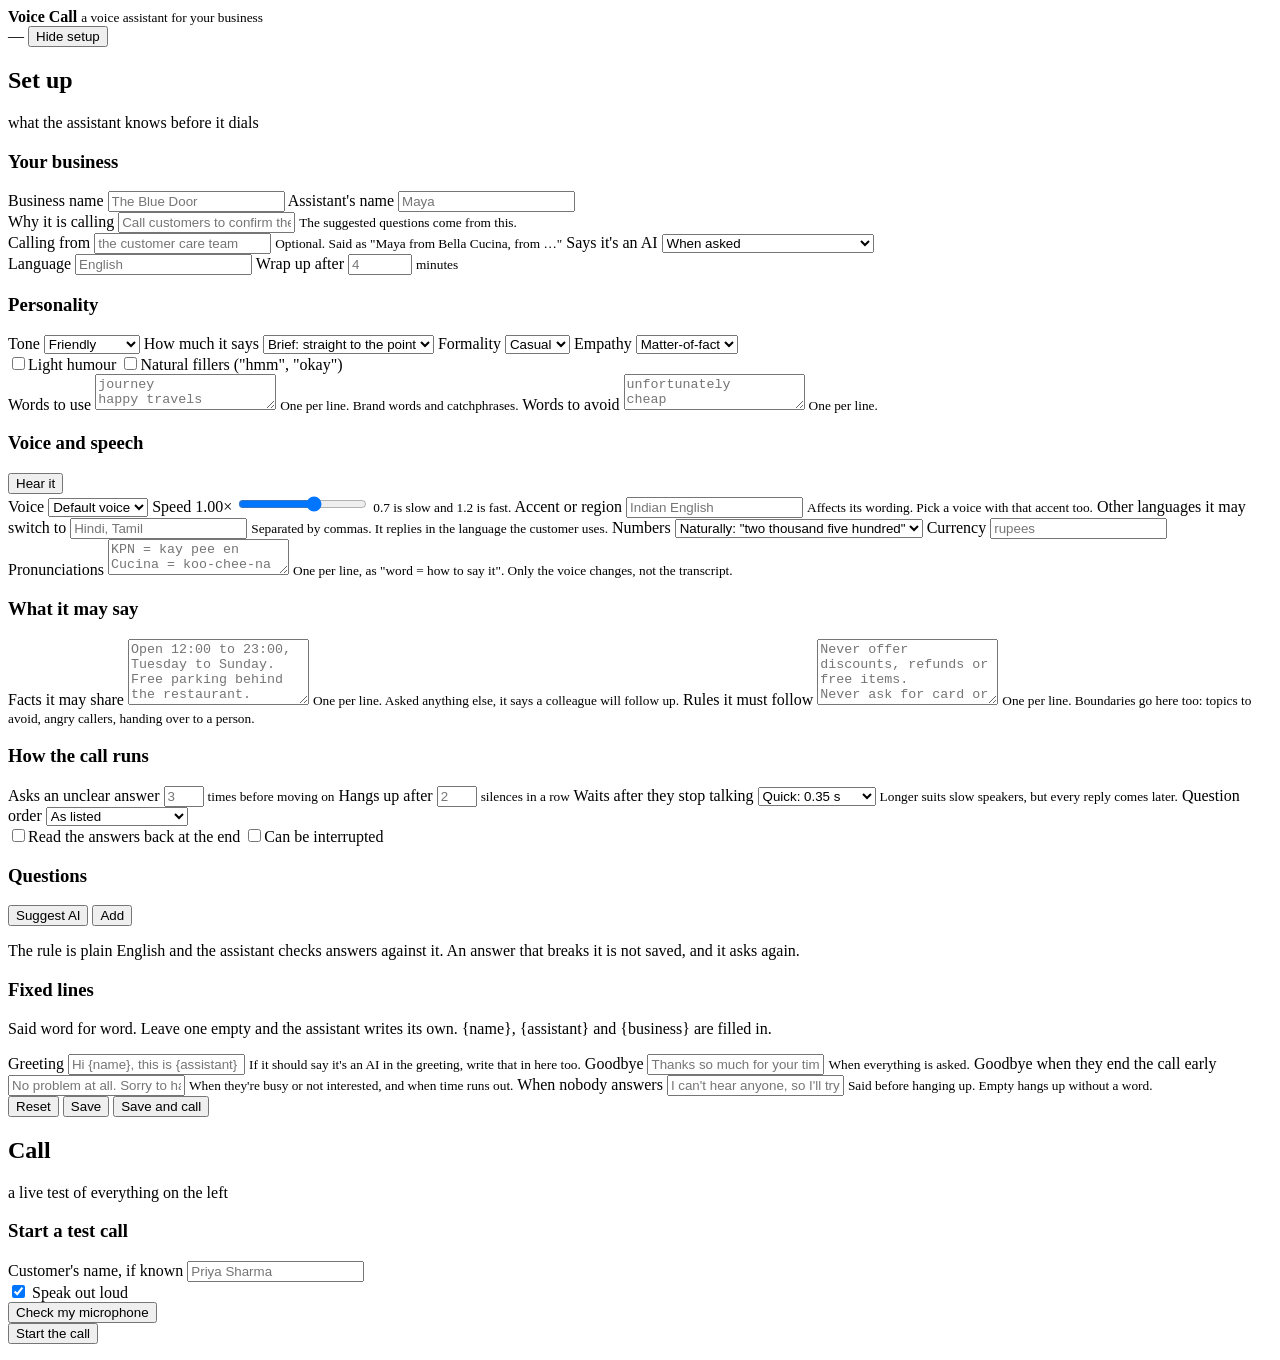
==== web/index.html @ 8ae5e62a "Voice Call: a configurable voice assistant for business calls A browser UI to set up an assistant an" ====
<!doctype html>
<html lang="en">
<head>
<meta charset="utf-8">
<meta name="viewport" content="width=device-width, initial-scale=1">
<title>Voice Call</title>
<link rel="preconnect" href="https://fonts.googleapis.com">
<link rel="preconnect" href="https://fonts.gstatic.com" crossorigin>
<link rel="stylesheet"
      href="https://fonts.googleapis.com/css2?family=Figtree:wght@400;500;600;700&family=IBM+Plex+Mono:wght@400;500&display=swap">
<link rel="stylesheet" href="/static/styles.css">
</head>
<body>

<header class="topbar">
  <div class="brand">
    <span class="mark" aria-hidden="true"></span>
    <span class="brand-text">
      <b id="business-name">Voice Call</b>
      <small id="business-purpose">a voice assistant for your business</small>
    </span>
  </div>

  <div class="topbar-end">
    <span class="pill mono" id="services">—</span>
    <span class="saved" id="saved-note"></span>
    <button class="ghost tiny" id="toggle-setup" title="Give the call the full width">Hide setup</button>
  </div>
</header>

<main class="split" id="split">

  <!-- ───────────────────────────── left: set up ───────────────────────────── -->
  <section class="pane" id="pane-setup" aria-label="Set up">
    <div class="pane-head">
      <h2>Set up</h2>
      <span class="pane-sub">what the assistant knows before it dials</span>
    </div>

    <div class="pane-body">
      <section class="card">
        <header class="card-head">
          <h3>Your business</h3>
        </header>
        <div class="fields two">
          <label>Business name
            <input type="text" id="business_name" placeholder="The Blue Door" autocomplete="off">
          </label>
          <label>Assistant's name
            <input type="text" id="assistant_name" placeholder="Maya" autocomplete="off">
          </label>
        </div>
        <label>Why it is calling
          <input type="text" id="purpose" placeholder="Call customers to confirm their table booking.">
          <small>The suggested questions come from this.</small>
        </label>
        <div class="fields two">
          <label>Calling from
            <input type="text" id="calling_from" placeholder="the customer care team" autocomplete="off">
            <small>Optional. Said as "Maya from Bella Cucina, from …"</small>
          </label>
          <label>Says it's an AI
            <select id="ai_disclosure">
              <option value="when_asked">When asked</option>
              <option value="at_start">In the greeting, and when asked</option>
            </select>
          </label>
        </div>
        <div class="fields two">
          <label>Language
            <input type="text" id="language" placeholder="English">
          </label>
          <label>Wrap up after
            <input type="number" id="max_minutes" min="1" max="30" step="0.5" placeholder="4">
            <small>minutes</small>
          </label>
        </div>
      </section>

      <section class="card">
        <header class="card-head">
          <h3>Personality</h3>
        </header>
        <div class="fields two">
          <label>Tone
            <select id="tone">
              <option value="friendly">Friendly</option>
              <option value="warm">Warm</option>
              <option value="professional">Professional</option>
              <option value="energetic">Energetic</option>
              <option value="calm">Calm</option>
            </select>
          </label>
          <label>How much it says
            <select id="reply_length">
              <option value="brief">Brief: straight to the point</option>
              <option value="balanced">Balanced</option>
              <option value="chatty">Chatty: some small talk</option>
            </select>
          </label>
          <label>Formality
            <select id="formality">
              <option value="casual">Casual</option>
              <option value="neutral">Neutral</option>
              <option value="formal">Formal</option>
            </select>
          </label>
          <label>Empathy
            <select id="empathy">
              <option value="low">Matter-of-fact</option>
              <option value="normal">Normal</option>
              <option value="high">Very caring</option>
            </select>
          </label>
        </div>
        <div class="switches">
          <label class="switch"><input type="checkbox" id="humour"><span>Light humour</span></label>
          <label class="switch"><input type="checkbox" id="fillers"><span>Natural fillers ("hmm", "okay")</span></label>
        </div>
        <div class="fields two">
          <label>Words to use
            <textarea id="words_to_use" rows="2" placeholder="journey&#10;happy travels"></textarea>
            <small>One per line. Brand words and catchphrases.</small>
          </label>
          <label>Words to avoid
            <textarea id="words_to_avoid" rows="2" placeholder="unfortunately&#10;cheap"></textarea>
            <small>One per line.</small>
          </label>
        </div>
      </section>

      <section class="card">
        <header class="card-head">
          <h3>Voice and speech</h3>
          <div class="card-actions">
            <button id="hear" class="ghost">Hear it</button>
          </div>
        </header>
        <div class="fields two">
          <label>Voice
            <select id="voice_id"><option value="">Default voice</option></select>
            <small id="voice-about"></small>
          </label>
          <label>Speed <span class="mono tiny" id="speed-shown">1.00×</span>
            <input type="range" id="speaking_speed" min="0.7" max="1.2" step="0.05" value="1">
            <small>0.7 is slow and 1.2 is fast.</small>
          </label>
          <label>Accent or region
            <input type="text" id="accent" placeholder="Indian English" autocomplete="off">
            <small>Affects its wording. Pick a voice with that accent too.</small>
          </label>
          <label>Other languages it may switch to
            <input type="text" id="other_languages" placeholder="Hindi, Tamil" autocomplete="off">
            <small>Separated by commas. It replies in the language the customer uses.</small>
          </label>
          <label>Numbers
            <select id="number_style">
              <option value="natural">Naturally: "two thousand five hundred"</option>
              <option value="digits">Digit by digit: "two five zero zero"</option>
            </select>
          </label>
          <label>Currency
            <input type="text" id="currency" placeholder="rupees" autocomplete="off">
          </label>
        </div>
        <label>Pronunciations
          <textarea id="pronunciations" rows="2" placeholder="KPN = kay pee en&#10;Cucina = koo-chee-na"></textarea>
          <small>One per line, as "word = how to say it". Only the voice changes, not the transcript.</small>
        </label>
      </section>

      <section class="card">
        <header class="card-head">
          <h3>What it may say</h3>
        </header>
        <label>Facts it may share
          <textarea id="business_info" rows="4"
            placeholder="Open 12:00 to 23:00, Tuesday to Sunday.&#10;Free parking behind the restaurant."></textarea>
          <small>One per line. Asked anything else, it says a colleague will follow up.</small>
        </label>
        <label>Rules it must follow
          <textarea id="rules" rows="4"
            placeholder="Never offer discounts, refunds or free items.&#10;Never ask for card or payment details."></textarea>
          <small>One per line. Boundaries go here too: topics to avoid, angry callers, handing over to a person.</small>
        </label>
        <div class="chips" id="rule-examples" aria-label="Add a common rule"></div>
      </section>

      <section class="card">
        <header class="card-head">
          <h3>How the call runs</h3>
        </header>
        <div class="fields two">
          <label>Asks an unclear answer
            <input type="number" id="tries_per_question" min="1" max="5" step="1" placeholder="3">
            <small>times before moving on</small>
          </label>
          <label>Hangs up after
            <input type="number" id="silences_before_ending" min="1" max="5" step="1" placeholder="2">
            <small>silences in a row</small>
          </label>
          <label>Waits after they stop talking
            <select id="wait_after_speech_ms">
              <option value="350">Quick: 0.35 s</option>
              <option value="450">Normal: 0.45 s</option>
              <option value="700">Patient: 0.7 s</option>
              <option value="1000">Very patient: 1 s</option>
            </select>
            <small>Longer suits slow speakers, but every reply comes later.</small>
          </label>
          <label>Question order
            <select id="question_order">
              <option value="in_order">As listed</option>
              <option value="flexible">Whatever flows best</option>
            </select>
          </label>
        </div>
        <div class="switches">
          <label class="switch"><input type="checkbox" id="confirm_at_end"><span>Read the answers back at the end</span></label>
          <label class="switch"><input type="checkbox" id="allow_interruptions"><span>Can be interrupted</span></label>
        </div>
      </section>

      <section class="card">
        <header class="card-head">
          <h3>Questions</h3>
          <div class="card-actions">
            <button id="suggest" class="ghost">Suggest <span class="tag ai">AI</span></button>
            <button id="add-question" class="ghost">Add</button>
          </div>
        </header>
        <p class="hint" id="questions-hint">
          The rule is plain English and the assistant checks answers against it. An answer that breaks it is not
          saved, and it asks again.
        </p>
        <div id="questions"></div>
      </section>

      <section class="card">
        <header class="card-head">
          <h3>Fixed lines</h3>
        </header>
        <p class="hint">
          Said word for word. Leave one empty and the assistant writes its own. {name}, {assistant} and
          {business} are filled in.
        </p>
        <label>Greeting
          <input type="text" id="greeting" placeholder="Hi {name}, this is {assistant} from {business}. Is now a good time?">
          <small>If it should say it's an AI in the greeting, write that in here too.</small>
        </label>
        <label>Goodbye
          <input type="text" id="goodbye" placeholder="Thanks so much for your time. Have a lovely day!">
          <small>When everything is asked.</small>
        </label>
        <label>Goodbye when they end the call early
          <input type="text" id="early_goodbye" placeholder="No problem at all. Sorry to have bothered you, bye!">
          <small>When they're busy or not interested, and when time runs out.</small>
        </label>
        <label>When nobody answers
          <input type="text" id="no_answer_line" placeholder="I can't hear anyone, so I'll try again later. Bye!">
          <small>Said before hanging up. Empty hangs up without a word.</small>
        </label>
      </section>
    </div>

    <footer class="pane-foot">
      <span id="setup-problems" class="problems"></span>
      <button class="ghost" id="reset" title="Empty every field and start a new setup">Reset</button>
      <button class="ghost" id="save">Save</button>
      <button class="primary" id="save-and-call">Save and call</button>
    </footer>
  </section>

  <!-- ────────────────────────────── right: call ───────────────────────────── -->
  <section class="pane pane-call" id="pane-call" aria-label="Call">
    <div class="pane-head">
      <h2>Call</h2>
      <span class="pane-sub">a live test of everything on the left</span>
    </div>

    <div class="pane-body">

      <!-- before a call -->
      <div class="card start-card" id="start-card">
        <header class="card-head">
          <h3>Start a test call</h3>
        </header>
        <div class="fields">
          <label>Customer's name, if known
            <input type="text" id="customer" placeholder="Priya Sharma" autocomplete="off">
          </label>
        </div>

        <label class="switch">
          <input type="checkbox" id="speak" checked>
          <span>Speak out loud</span>
        </label>

        <div class="mic-row">
          <button id="check-mic" class="ghost">Check my microphone</button>
          <div class="meter" id="mic-meter" hidden>
            <div class="bar"><span id="mic-level"></span></div>
            <div class="mono tiny" id="mic-numbers"></div>
          </div>
        </div>

        <button class="primary big" id="start">Start the call</button>
        <p class="problems" id="call-problems"></p>
      </div>

      <!-- during a call -->
      <div class="call-grid" id="call-grid" hidden>
        <section class="card talk">
          <header class="statusbar">
            <span class="orb" id="orb" data-state="idle"><i></i></span>
            <div class="status-text">
              <b id="status">Ready</b>
              <div class="bar slim"><span id="call-level"></span></div>
              <div class="mono tiny" id="call-numbers"></div>
            </div>
            <button id="hangup" class="danger">End call</button>
          </header>

          <div class="timings mono">
            <span>heard <b id="t-heard">–</b></span>
            <span>thought <b id="t-think">–</b></span>
            <span>spoke <b id="t-speak">–</b></span>
            <span>call <b id="t-total">0.0s</b></span>
          </div>

          <div class="transcript" id="transcript"></div>

          <footer class="controls" id="controls">
            <button id="silent" class="ghost">Say nothing</button>
            <span class="hint">Just talk. Interrupt whenever you like.</span>
          </footer>
        </section>

        <div class="call-side">
          <section class="card">
            <header class="card-head">
              <h3>Answers</h3>
              <span class="pill" id="progress">0 of 0</span>
            </header>
            <div id="answers" class="answers"></div>
            <div id="ending" class="ending" hidden>
              <div class="outcome" id="outcome"></div>
              <p class="summary" id="summary"></p>
              <button class="primary" id="again">New call</button>
            </div>
          </section>

          <section class="card">
            <header class="card-head">
              <h3>What the code decided</h3>
              <span class="tag plain">live</span>
            </header>
            <div id="events" class="events"></div>
          </section>
        </div>
      </div>

    </div>
  </section>

</main>

<div class="toasts" id="toasts"></div>

<script type="module" src="/static/js/app.js"></script>
</body>
</html>
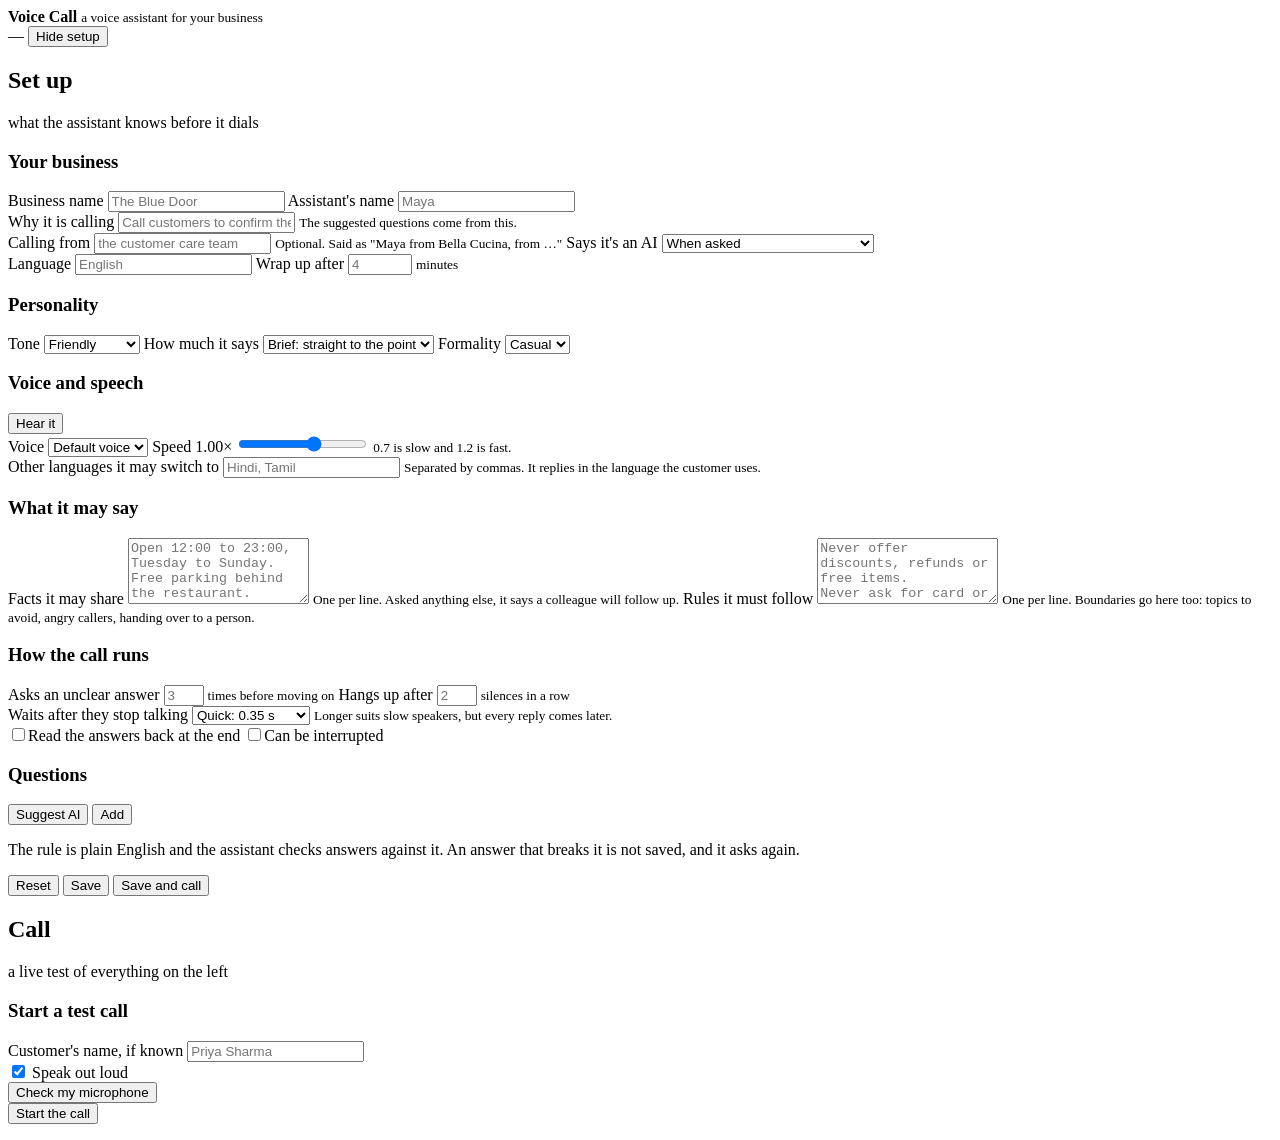
==== commit 51021c99: "Trim the setup to the settings that matter Remove empathy, humour, fillers, words to use/avoid, acce" ====
--- a/web/index.html
+++ b/web/index.html
@@ -81,7 +81,7 @@
         <header class="card-head">
           <h3>Personality</h3>
         </header>
-        <div class="fields two">
+        <div class="fields three">
           <label>Tone
             <select id="tone">
               <option value="friendly">Friendly</option>
@@ -105,27 +105,6 @@
               <option value="formal">Formal</option>
             </select>
           </label>
-          <label>Empathy
-            <select id="empathy">
-              <option value="low">Matter-of-fact</option>
-              <option value="normal">Normal</option>
-              <option value="high">Very caring</option>
-            </select>
-          </label>
-        </div>
-        <div class="switches">
-          <label class="switch"><input type="checkbox" id="humour"><span>Light humour</span></label>
-          <label class="switch"><input type="checkbox" id="fillers"><span>Natural fillers ("hmm", "okay")</span></label>
-        </div>
-        <div class="fields two">
-          <label>Words to use
-            <textarea id="words_to_use" rows="2" placeholder="journey&#10;happy travels"></textarea>
-            <small>One per line. Brand words and catchphrases.</small>
-          </label>
-          <label>Words to avoid
-            <textarea id="words_to_avoid" rows="2" placeholder="unfortunately&#10;cheap"></textarea>
-            <small>One per line.</small>
-          </label>
         </div>
       </section>
 
@@ -145,27 +124,10 @@
             <input type="range" id="speaking_speed" min="0.7" max="1.2" step="0.05" value="1">
             <small>0.7 is slow and 1.2 is fast.</small>
           </label>
-          <label>Accent or region
-            <input type="text" id="accent" placeholder="Indian English" autocomplete="off">
-            <small>Affects its wording. Pick a voice with that accent too.</small>
-          </label>
-          <label>Other languages it may switch to
-            <input type="text" id="other_languages" placeholder="Hindi, Tamil" autocomplete="off">
-            <small>Separated by commas. It replies in the language the customer uses.</small>
-          </label>
-          <label>Numbers
-            <select id="number_style">
-              <option value="natural">Naturally: "two thousand five hundred"</option>
-              <option value="digits">Digit by digit: "two five zero zero"</option>
-            </select>
-          </label>
-          <label>Currency
-            <input type="text" id="currency" placeholder="rupees" autocomplete="off">
-          </label>
-        </div>
-        <label>Pronunciations
-          <textarea id="pronunciations" rows="2" placeholder="KPN = kay pee en&#10;Cucina = koo-chee-na"></textarea>
-          <small>One per line, as "word = how to say it". Only the voice changes, not the transcript.</small>
+        </div>
+        <label>Other languages it may switch to
+          <input type="text" id="other_languages" placeholder="Hindi, Tamil" autocomplete="off">
+          <small>Separated by commas. It replies in the language the customer uses.</small>
         </label>
       </section>
 
@@ -183,7 +145,6 @@
             placeholder="Never offer discounts, refunds or free items.&#10;Never ask for card or payment details."></textarea>
           <small>One per line. Boundaries go here too: topics to avoid, angry callers, handing over to a person.</small>
         </label>
-        <div class="chips" id="rule-examples" aria-label="Add a common rule"></div>
       </section>
 
       <section class="card">
@@ -199,22 +160,16 @@
             <input type="number" id="silences_before_ending" min="1" max="5" step="1" placeholder="2">
             <small>silences in a row</small>
           </label>
-          <label>Waits after they stop talking
-            <select id="wait_after_speech_ms">
-              <option value="350">Quick: 0.35 s</option>
-              <option value="450">Normal: 0.45 s</option>
-              <option value="700">Patient: 0.7 s</option>
-              <option value="1000">Very patient: 1 s</option>
-            </select>
-            <small>Longer suits slow speakers, but every reply comes later.</small>
-          </label>
-          <label>Question order
-            <select id="question_order">
-              <option value="in_order">As listed</option>
-              <option value="flexible">Whatever flows best</option>
-            </select>
-          </label>
-        </div>
+        </div>
+        <label>Waits after they stop talking
+          <select id="wait_after_speech_ms">
+            <option value="350">Quick: 0.35 s</option>
+            <option value="450">Normal: 0.45 s</option>
+            <option value="700">Patient: 0.7 s</option>
+            <option value="1000">Very patient: 1 s</option>
+          </select>
+          <small>Longer suits slow speakers, but every reply comes later.</small>
+        </label>
         <div class="switches">
           <label class="switch"><input type="checkbox" id="confirm_at_end"><span>Read the answers back at the end</span></label>
           <label class="switch"><input type="checkbox" id="allow_interruptions"><span>Can be interrupted</span></label>
@@ -234,32 +189,6 @@
           saved, and it asks again.
         </p>
         <div id="questions"></div>
-      </section>
-
-      <section class="card">
-        <header class="card-head">
-          <h3>Fixed lines</h3>
-        </header>
-        <p class="hint">
-          Said word for word. Leave one empty and the assistant writes its own. {name}, {assistant} and
-          {business} are filled in.
-        </p>
-        <label>Greeting
-          <input type="text" id="greeting" placeholder="Hi {name}, this is {assistant} from {business}. Is now a good time?">
-          <small>If it should say it's an AI in the greeting, write that in here too.</small>
-        </label>
-        <label>Goodbye
-          <input type="text" id="goodbye" placeholder="Thanks so much for your time. Have a lovely day!">
-          <small>When everything is asked.</small>
-        </label>
-        <label>Goodbye when they end the call early
-          <input type="text" id="early_goodbye" placeholder="No problem at all. Sorry to have bothered you, bye!">
-          <small>When they're busy or not interested, and when time runs out.</small>
-        </label>
-        <label>When nobody answers
-          <input type="text" id="no_answer_line" placeholder="I can't hear anyone, so I'll try again later. Bye!">
-          <small>Said before hanging up. Empty hangs up without a word.</small>
-        </label>
       </section>
     </div>
 
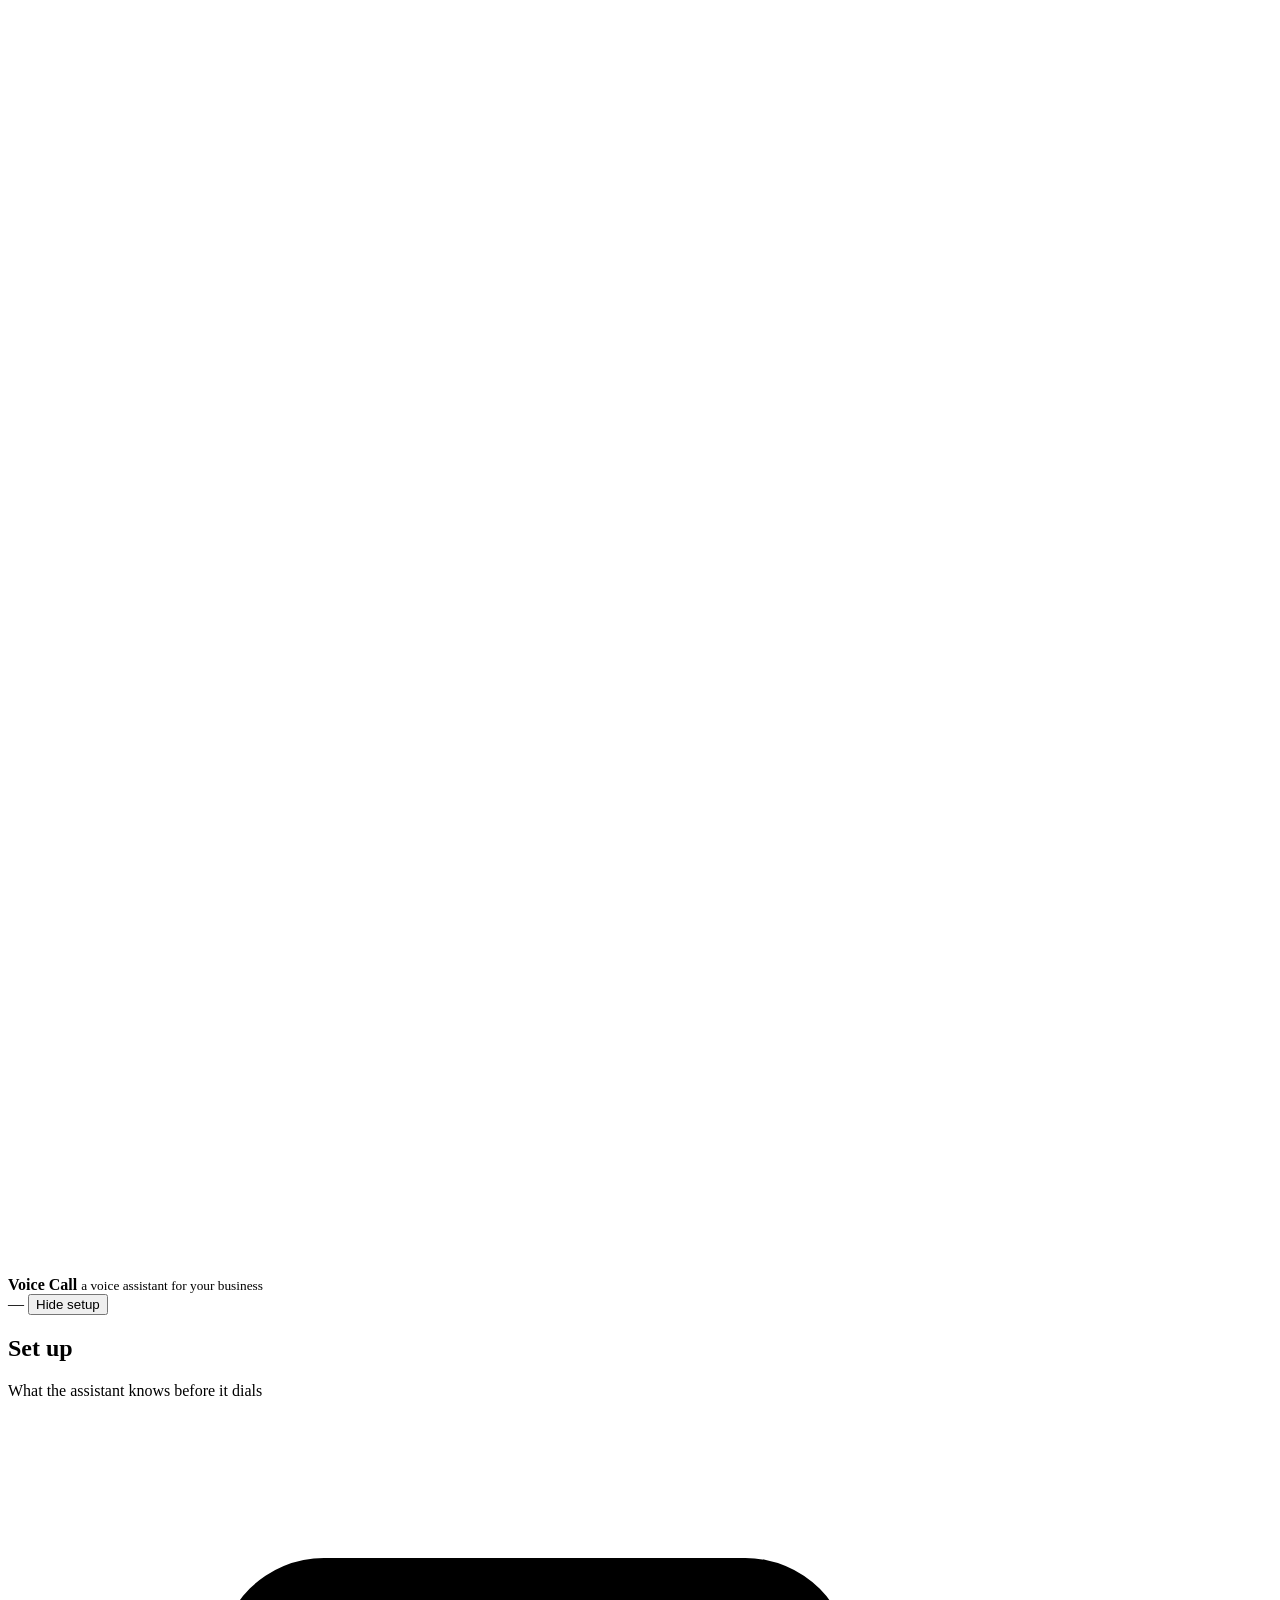
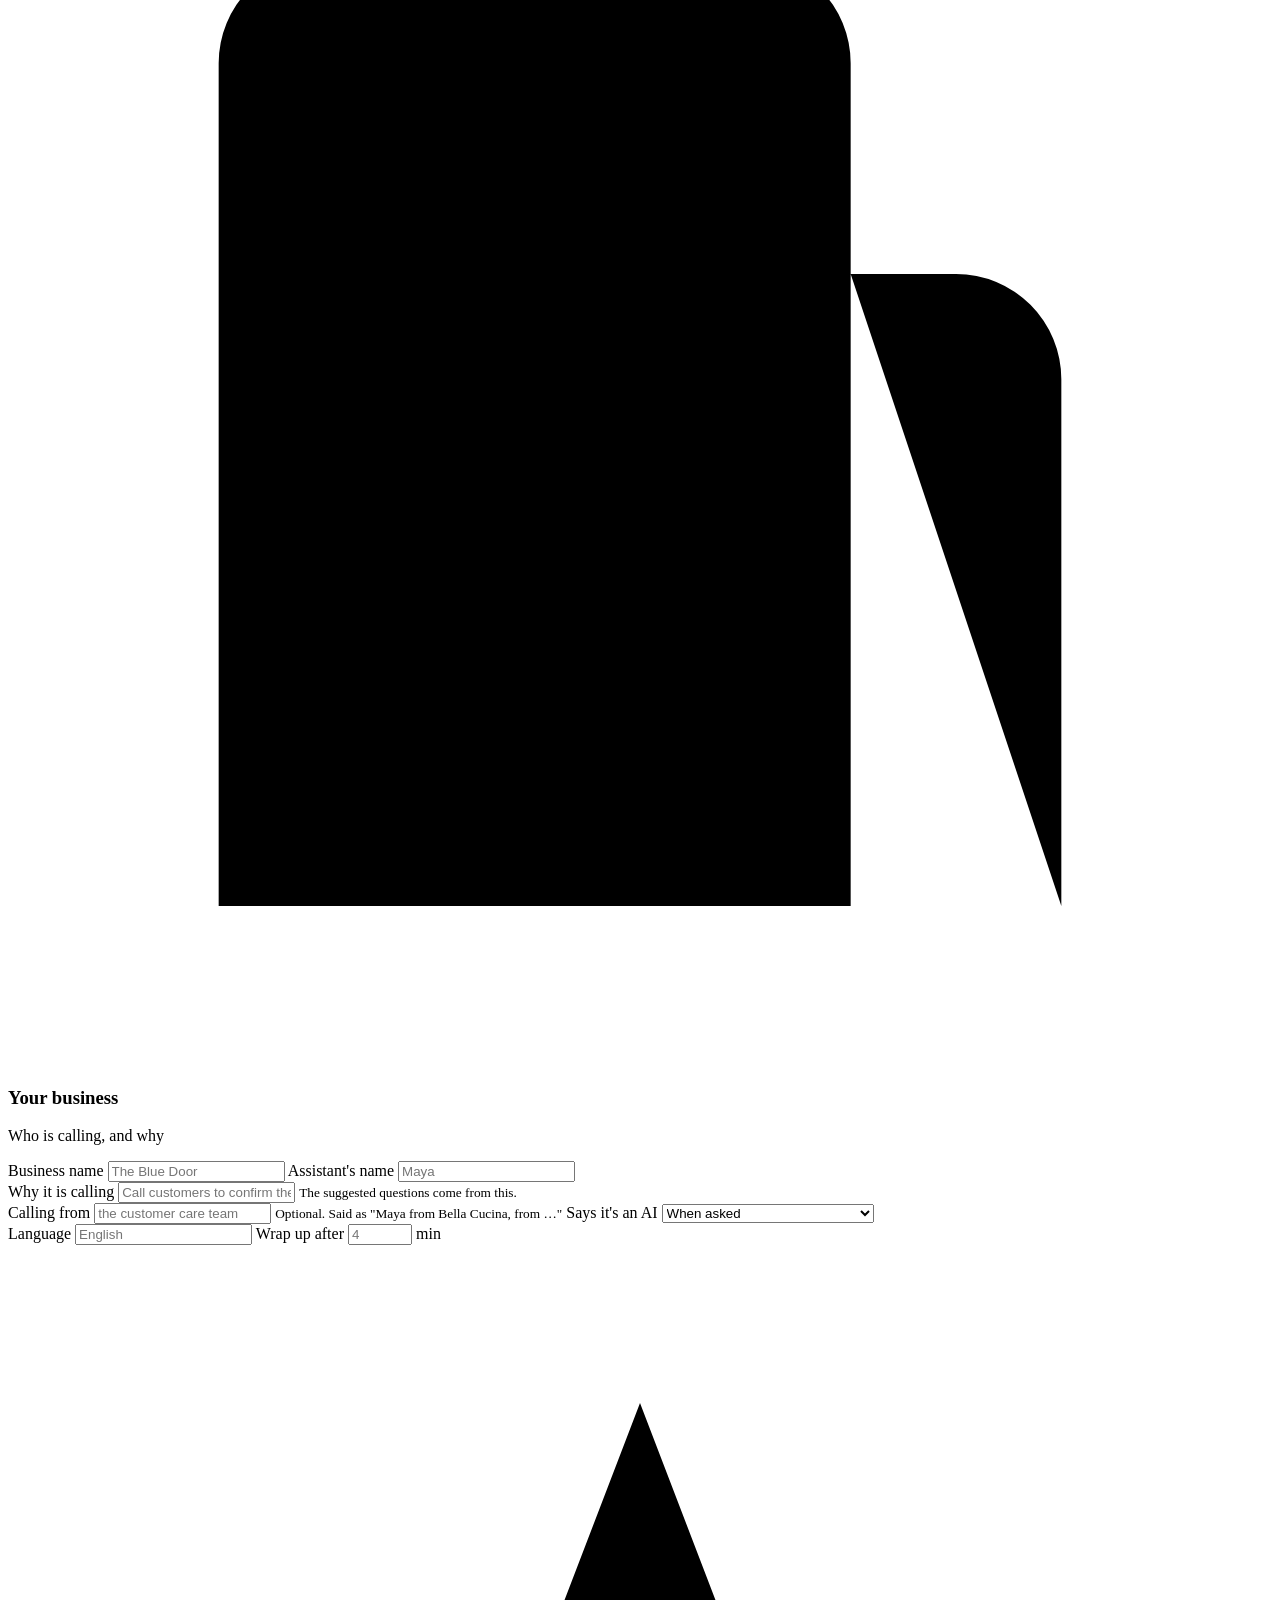
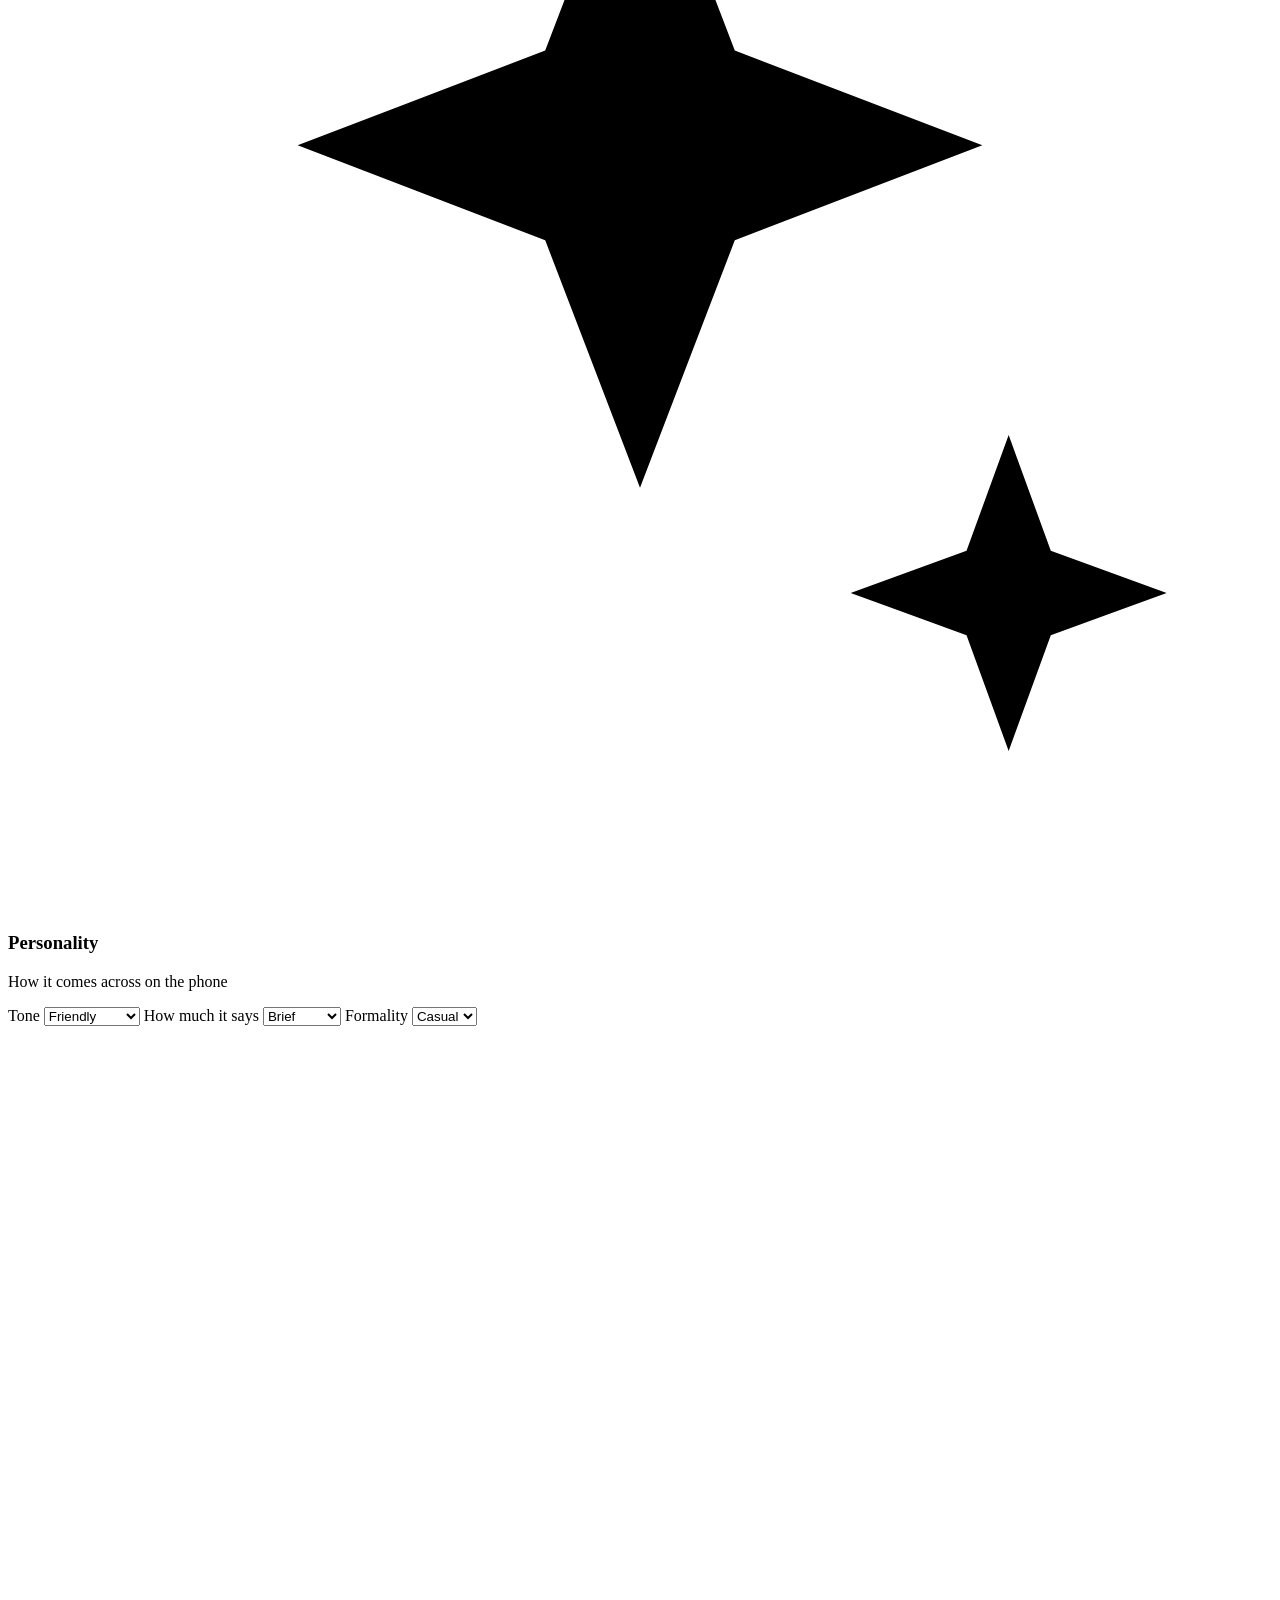
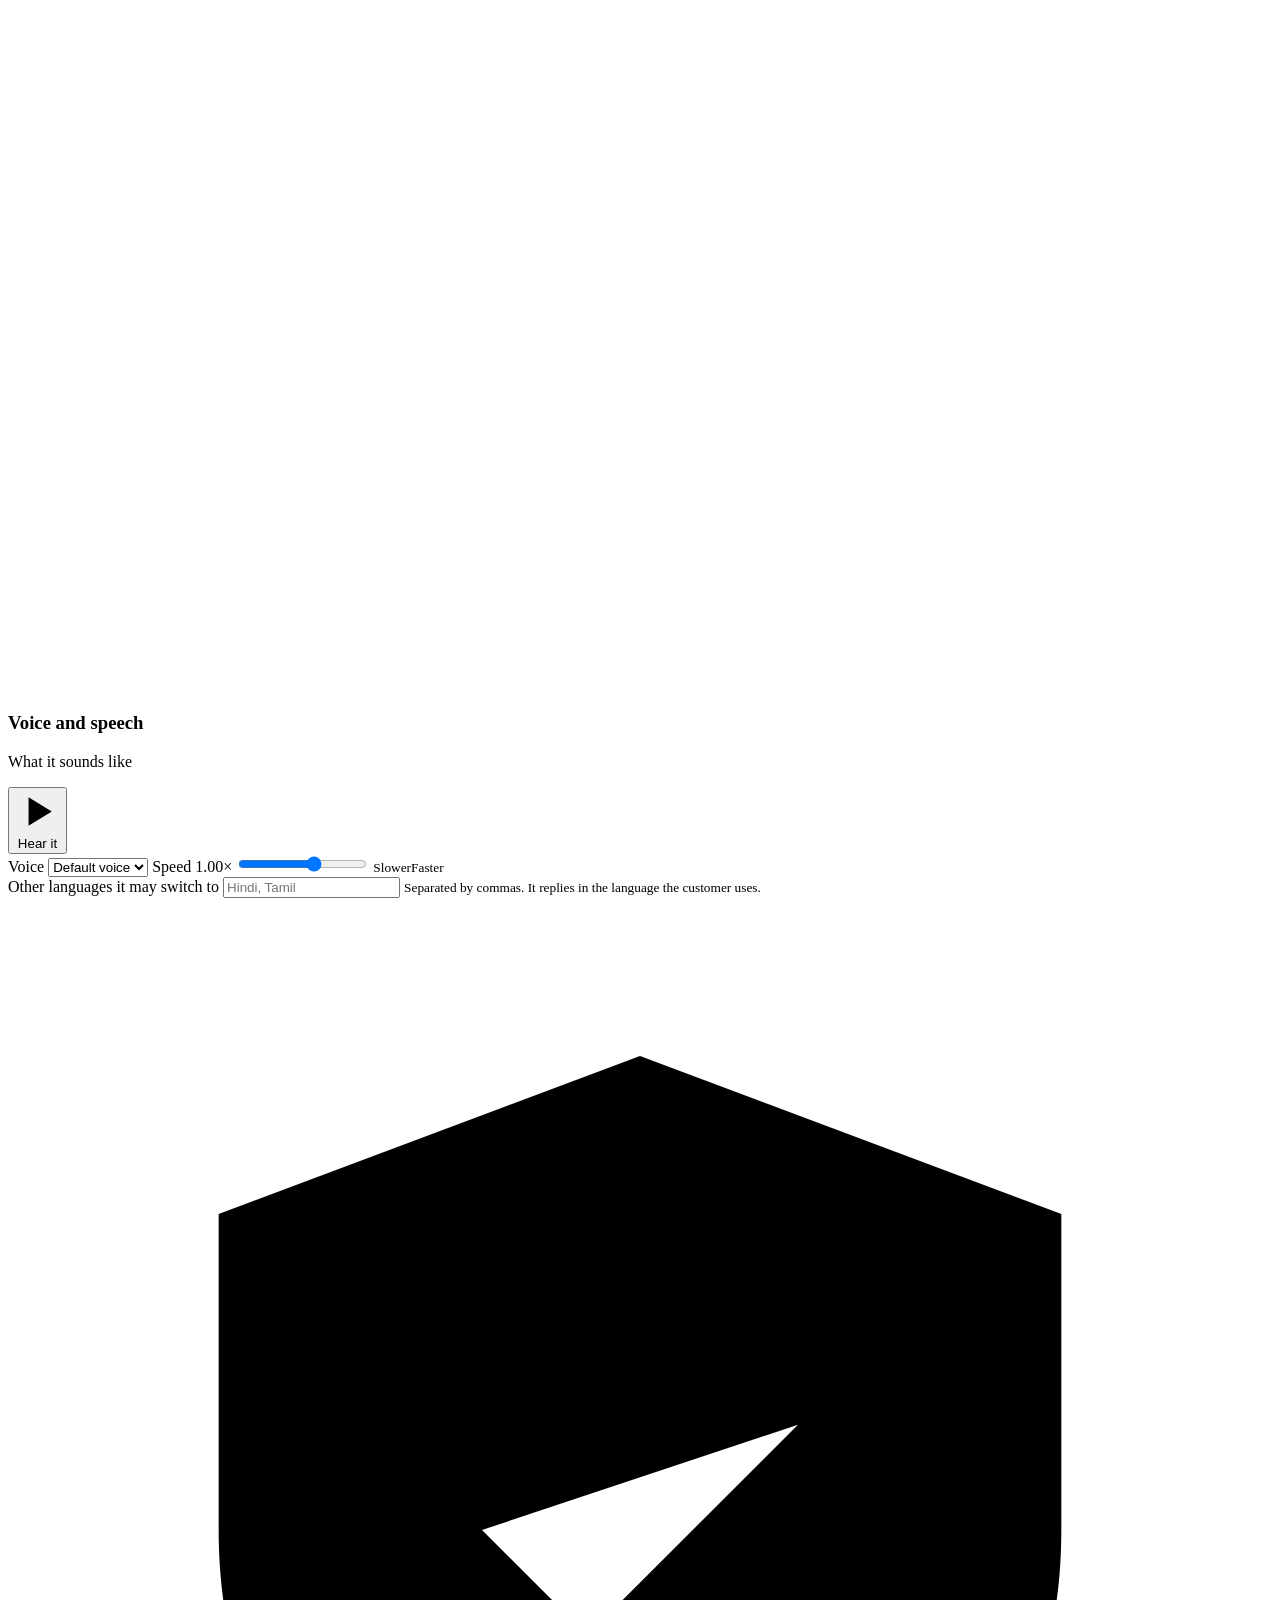
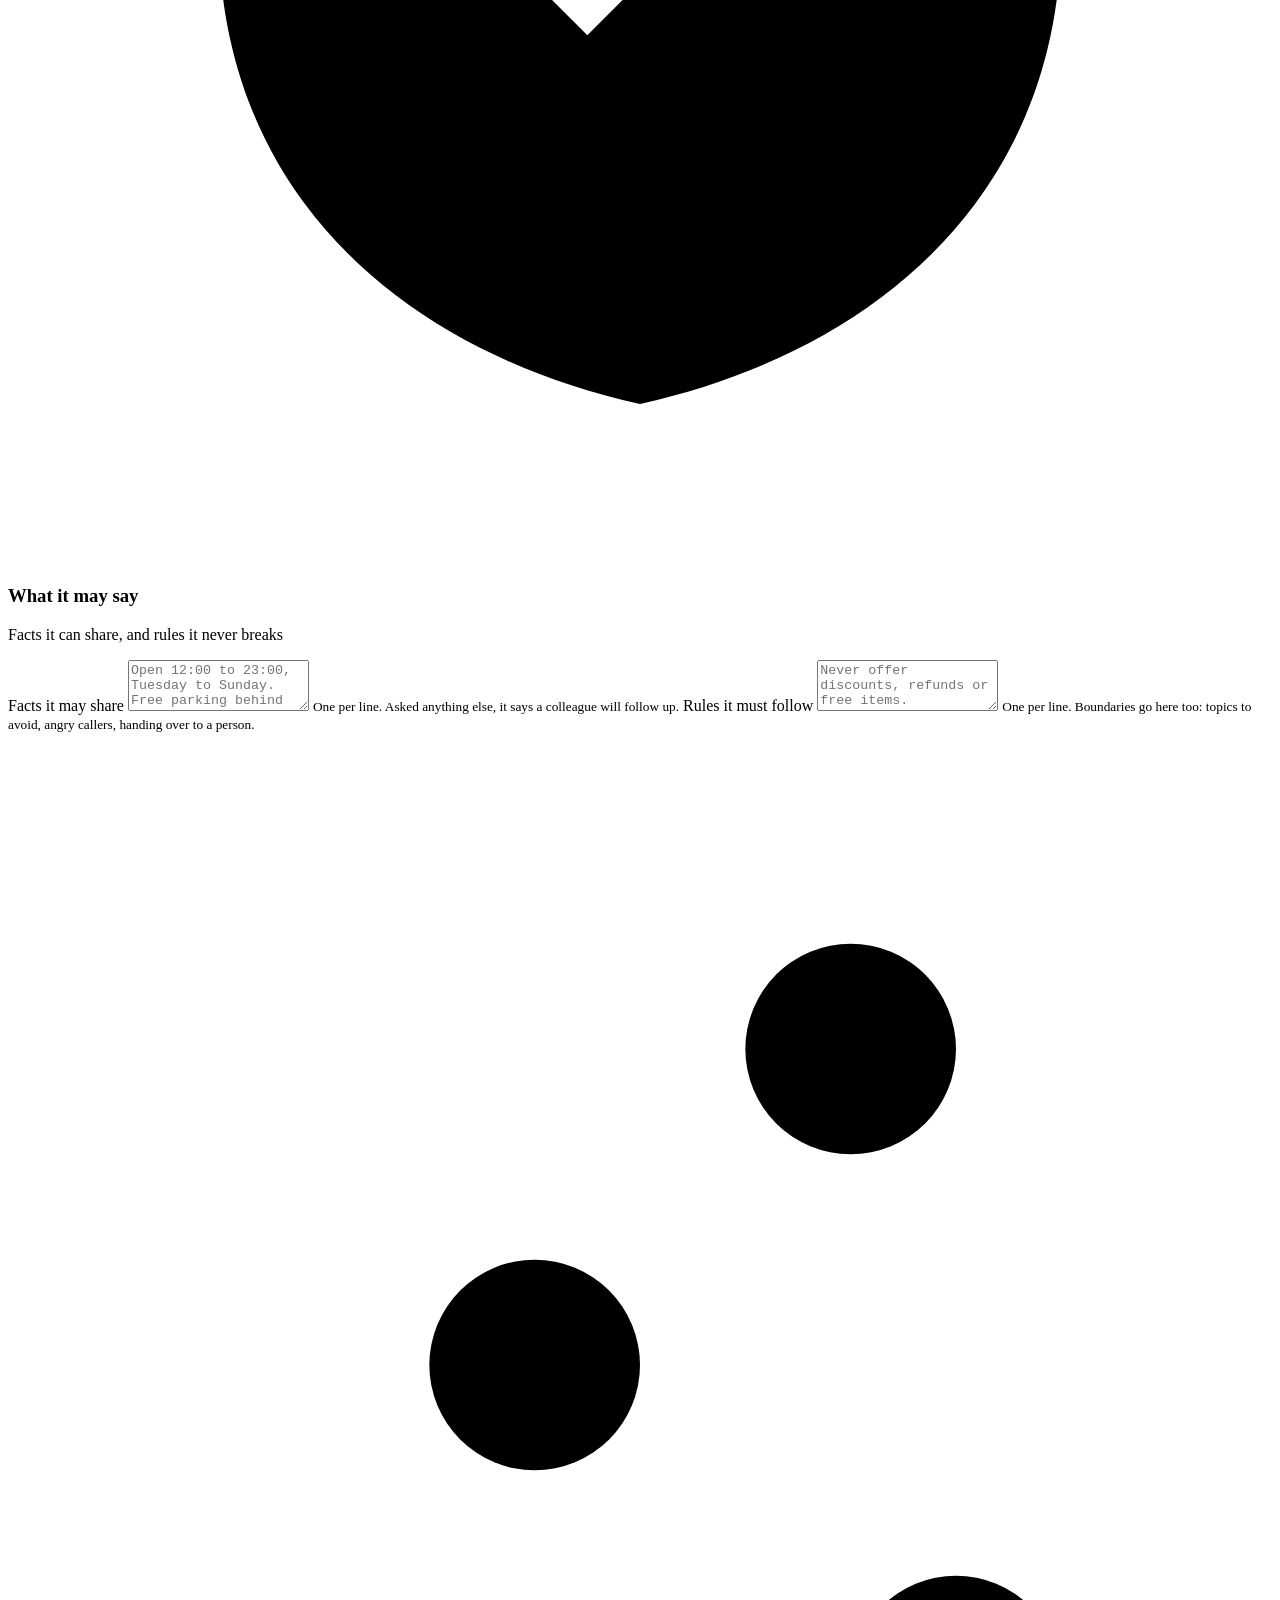
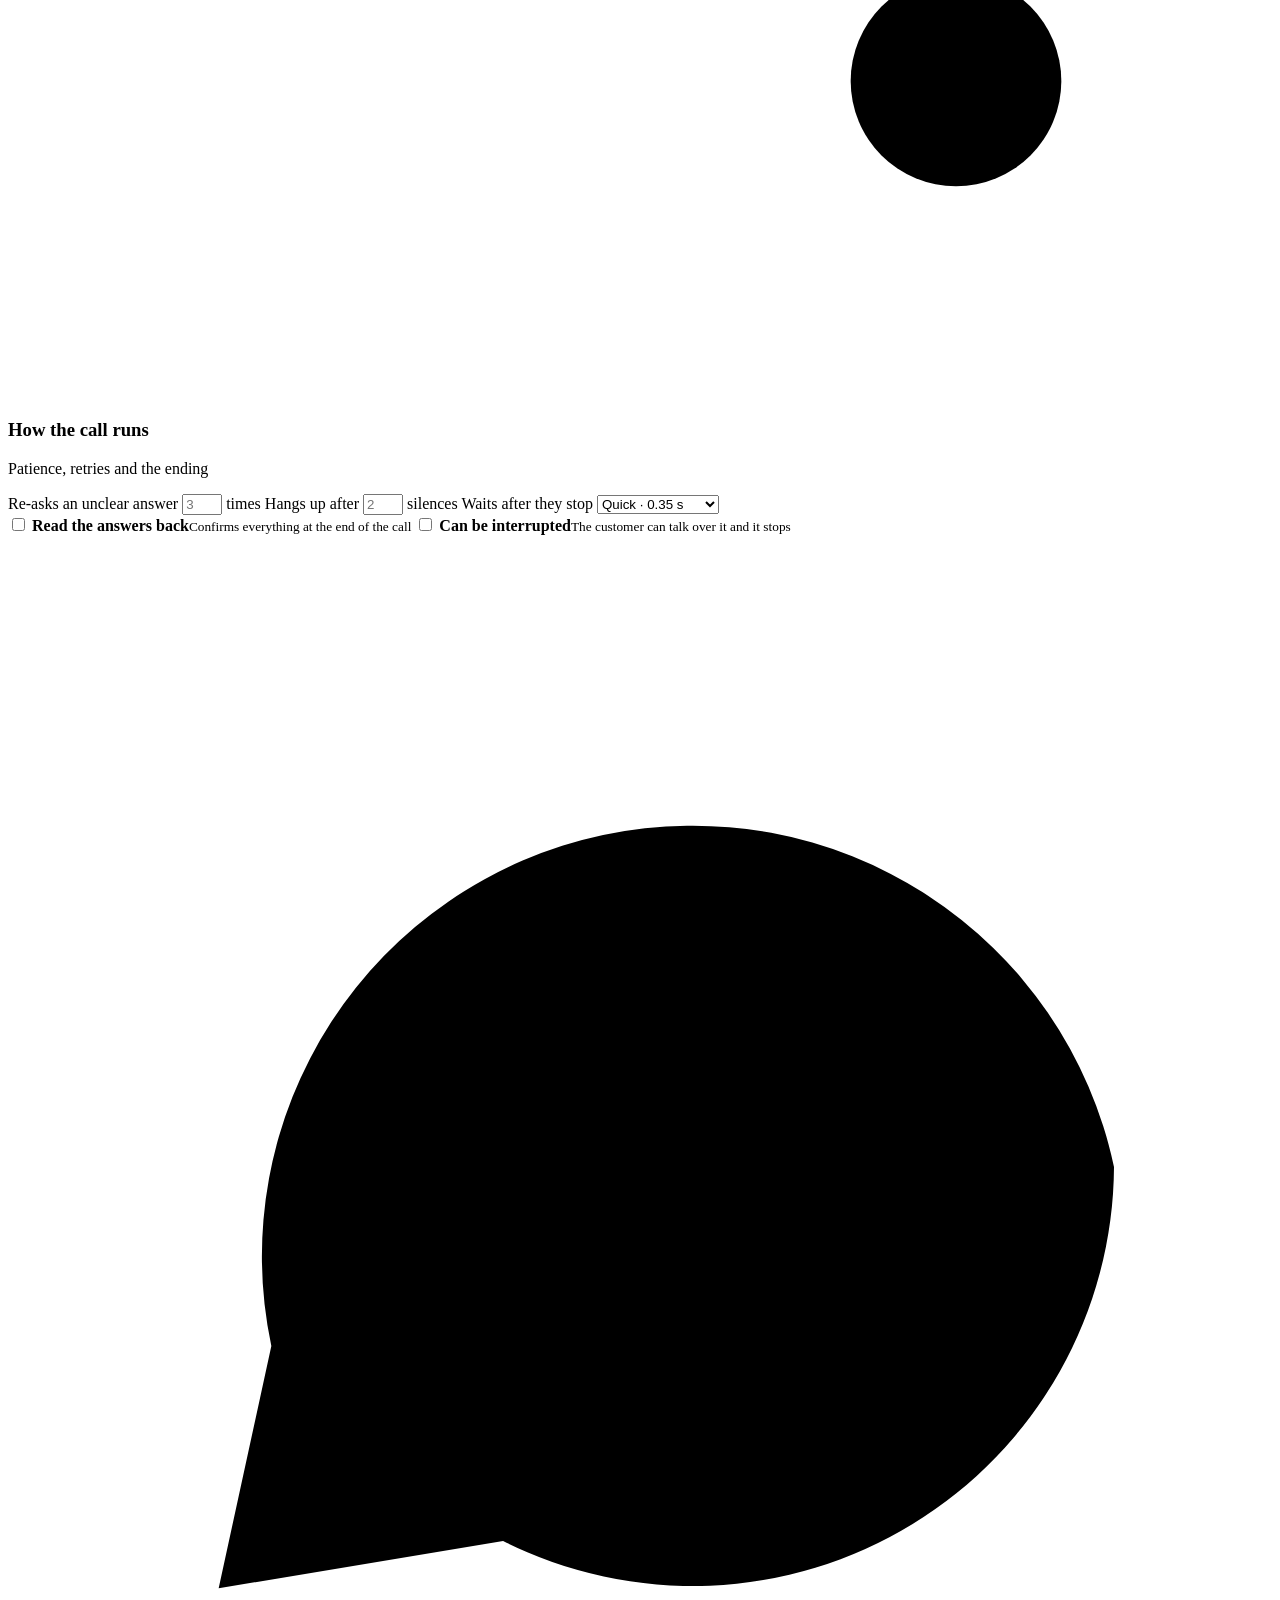
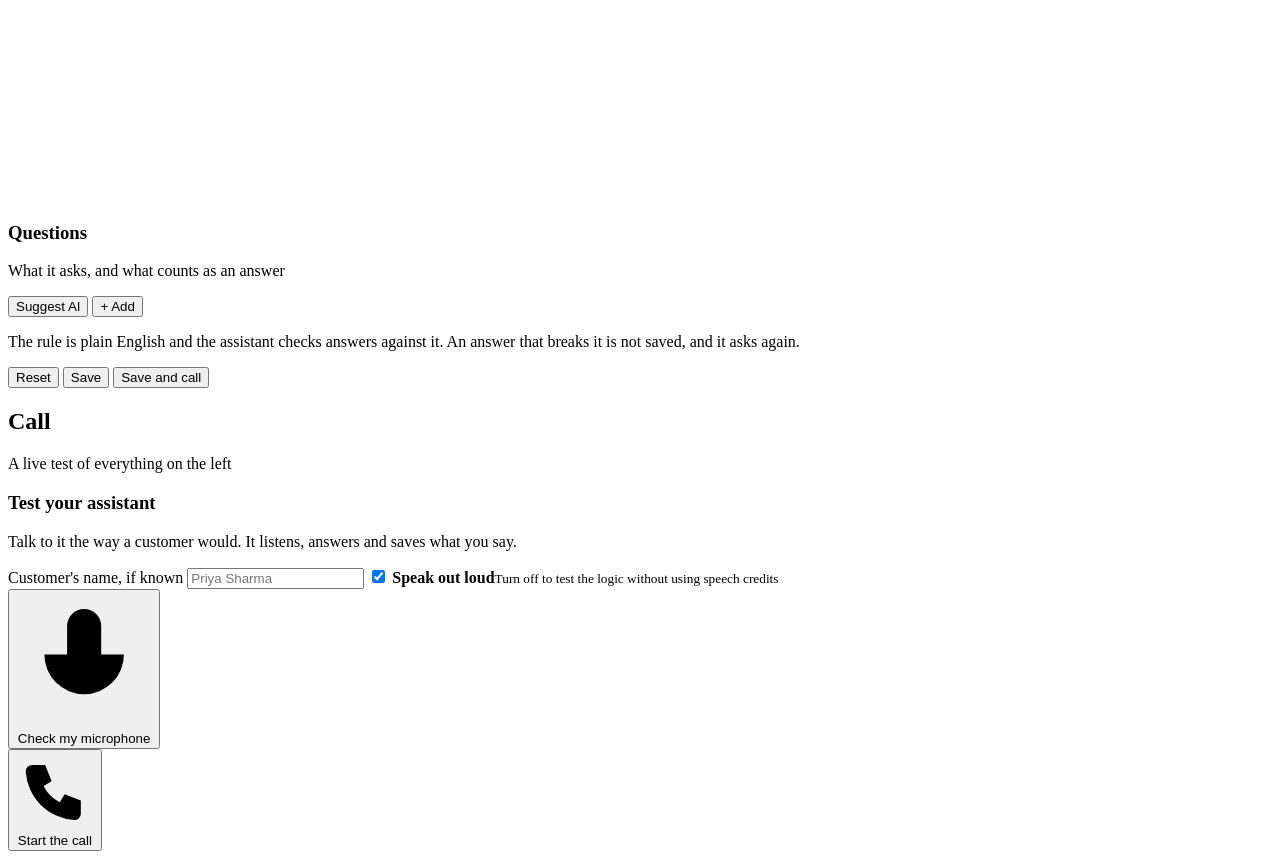
==== commit df9256a9: "Refresh the setup page layout and styles Setup cards with icons and subtitles, and buttons whose lab" ====
--- a/web/index.html
+++ b/web/index.html
@@ -7,14 +7,16 @@
 <link rel="preconnect" href="https://fonts.googleapis.com">
 <link rel="preconnect" href="https://fonts.gstatic.com" crossorigin>
 <link rel="stylesheet"
-      href="https://fonts.googleapis.com/css2?family=Figtree:wght@400;500;600;700&family=IBM+Plex+Mono:wght@400;500&display=swap">
+      href="https://fonts.googleapis.com/css2?family=Geist:wght@400;500;600;700&family=Geist+Mono:wght@400;500&display=swap">
 <link rel="stylesheet" href="/static/styles.css">
 </head>
 <body>
 
 <header class="topbar">
   <div class="brand">
-    <span class="mark" aria-hidden="true"></span>
+    <span class="mark" aria-hidden="true">
+      <svg viewBox="0 0 24 24"><path d="M4 10v4M8 6v12M12 3v18M16 7v10M20 10v4"/></svg>
+    </span>
     <span class="brand-text">
       <b id="business-name">Voice Call</b>
       <small id="business-purpose">a voice assistant for your business</small>
@@ -22,8 +24,8 @@
   </div>
 
   <div class="topbar-end">
-    <span class="pill mono" id="services">—</span>
     <span class="saved" id="saved-note"></span>
+    <span class="pill mono model" id="services">—</span>
     <button class="ghost tiny" id="toggle-setup" title="Give the call the full width">Hide setup</button>
   </div>
 </header>
@@ -34,13 +36,18 @@
   <section class="pane" id="pane-setup" aria-label="Set up">
     <div class="pane-head">
       <h2>Set up</h2>
-      <span class="pane-sub">what the assistant knows before it dials</span>
+      <span class="pane-sub">What the assistant knows before it dials</span>
     </div>
 
     <div class="pane-body">
       <section class="card">
         <header class="card-head">
-          <h3>Your business</h3>
+          <div class="card-title">
+            <span class="card-icon" aria-hidden="true">
+              <svg viewBox="0 0 24 24"><path d="M4 21V5a2 2 0 0 1 2-2h8a2 2 0 0 1 2 2v16M16 9h2a2 2 0 0 1 2 2v10M3 21h18M8 7h4M8 11h4M8 15h4"/></svg>
+            </span>
+            <div><h3>Your business</h3><p class="card-sub">Who is calling, and why</p></div>
+          </div>
         </header>
         <div class="fields two">
           <label>Business name
@@ -71,15 +78,22 @@
             <input type="text" id="language" placeholder="English">
           </label>
           <label>Wrap up after
-            <input type="number" id="max_minutes" min="1" max="30" step="0.5" placeholder="4">
-            <small>minutes</small>
-          </label>
-        </div>
-      </section>
-
-      <section class="card">
-        <header class="card-head">
-          <h3>Personality</h3>
+            <span class="with-unit">
+              <input type="number" id="max_minutes" min="1" max="30" step="0.5" placeholder="4">
+              <span class="unit">min</span>
+            </span>
+          </label>
+        </div>
+      </section>
+
+      <section class="card">
+        <header class="card-head">
+          <div class="card-title">
+            <span class="card-icon" aria-hidden="true">
+              <svg viewBox="0 0 24 24"><path d="M12 3l1.8 4.7 4.7 1.8-4.7 1.8L12 16l-1.8-4.7-4.7-1.8 4.7-1.8zM19 15l.8 2.2 2.2.8-2.2.8L19 21l-.8-2.2-2.2-.8 2.2-.8z"/></svg>
+            </span>
+            <div><h3>Personality</h3><p class="card-sub">How it comes across on the phone</p></div>
+          </div>
         </header>
         <div class="fields three">
           <label>Tone
@@ -93,9 +107,9 @@
           </label>
           <label>How much it says
             <select id="reply_length">
-              <option value="brief">Brief: straight to the point</option>
+              <option value="brief">Brief</option>
               <option value="balanced">Balanced</option>
-              <option value="chatty">Chatty: some small talk</option>
+              <option value="chatty">Chatty</option>
             </select>
           </label>
           <label>Formality
@@ -110,9 +124,17 @@
 
       <section class="card">
         <header class="card-head">
-          <h3>Voice and speech</h3>
+          <div class="card-title">
+            <span class="card-icon" aria-hidden="true">
+              <svg viewBox="0 0 24 24"><path d="M3 10v4M7 6v12M11 3v18M15 8v8M19 5v14"/></svg>
+            </span>
+            <div><h3>Voice and speech</h3><p class="card-sub">What it sounds like</p></div>
+          </div>
           <div class="card-actions">
-            <button id="hear" class="ghost">Hear it</button>
+            <button id="hear" class="ghost">
+              <svg viewBox="0 0 24 24" aria-hidden="true"><path d="M7 4v16l13-8z"/></svg>
+              <span>Hear it</span>
+            </button>
           </div>
         </header>
         <div class="fields two">
@@ -120,9 +142,9 @@
             <select id="voice_id"><option value="">Default voice</option></select>
             <small id="voice-about"></small>
           </label>
-          <label>Speed <span class="mono tiny" id="speed-shown">1.00×</span>
+          <label><span class="label-row">Speed <span class="mono value" id="speed-shown">1.00×</span></span>
             <input type="range" id="speaking_speed" min="0.7" max="1.2" step="0.05" value="1">
-            <small>0.7 is slow and 1.2 is fast.</small>
+            <span class="range-ends"><small>Slower</small><small>Faster</small></span>
           </label>
         </div>
         <label>Other languages it may switch to
@@ -133,15 +155,20 @@
 
       <section class="card">
         <header class="card-head">
-          <h3>What it may say</h3>
+          <div class="card-title">
+            <span class="card-icon" aria-hidden="true">
+              <svg viewBox="0 0 24 24"><path d="M12 3l8 3v6c0 5-3.5 8-8 9-4.5-1-8-4-8-9V6zM9 12l2 2 4-4"/></svg>
+            </span>
+            <div><h3>What it may say</h3><p class="card-sub">Facts it can share, and rules it never breaks</p></div>
+          </div>
         </header>
         <label>Facts it may share
-          <textarea id="business_info" rows="4"
+          <textarea id="business_info" rows="3"
             placeholder="Open 12:00 to 23:00, Tuesday to Sunday.&#10;Free parking behind the restaurant."></textarea>
           <small>One per line. Asked anything else, it says a colleague will follow up.</small>
         </label>
         <label>Rules it must follow
-          <textarea id="rules" rows="4"
+          <textarea id="rules" rows="3"
             placeholder="Never offer discounts, refunds or free items.&#10;Never ask for card or payment details."></textarea>
           <small>One per line. Boundaries go here too: topics to avoid, angry callers, handing over to a person.</small>
         </label>
@@ -149,39 +176,58 @@
 
       <section class="card">
         <header class="card-head">
-          <h3>How the call runs</h3>
-        </header>
-        <div class="fields two">
-          <label>Asks an unclear answer
-            <input type="number" id="tries_per_question" min="1" max="5" step="1" placeholder="3">
-            <small>times before moving on</small>
+          <div class="card-title">
+            <span class="card-icon" aria-hidden="true">
+              <svg viewBox="0 0 24 24"><path d="M4 6h10M18 6h2M4 12h4M12 12h8M4 18h12M20 18h0"/><circle cx="16" cy="6" r="2"/><circle cx="10" cy="12" r="2"/><circle cx="18" cy="18" r="2"/></svg>
+            </span>
+            <div><h3>How the call runs</h3><p class="card-sub">Patience, retries and the ending</p></div>
+          </div>
+        </header>
+        <div class="fields three">
+          <label>Re-asks an unclear answer
+            <span class="with-unit">
+              <input type="number" id="tries_per_question" min="1" max="5" step="1" placeholder="3">
+              <span class="unit">times</span>
+            </span>
           </label>
           <label>Hangs up after
-            <input type="number" id="silences_before_ending" min="1" max="5" step="1" placeholder="2">
-            <small>silences in a row</small>
-          </label>
-        </div>
-        <label>Waits after they stop talking
-          <select id="wait_after_speech_ms">
-            <option value="350">Quick: 0.35 s</option>
-            <option value="450">Normal: 0.45 s</option>
-            <option value="700">Patient: 0.7 s</option>
-            <option value="1000">Very patient: 1 s</option>
-          </select>
-          <small>Longer suits slow speakers, but every reply comes later.</small>
-        </label>
-        <div class="switches">
-          <label class="switch"><input type="checkbox" id="confirm_at_end"><span>Read the answers back at the end</span></label>
-          <label class="switch"><input type="checkbox" id="allow_interruptions"><span>Can be interrupted</span></label>
-        </div>
-      </section>
-
-      <section class="card">
-        <header class="card-head">
-          <h3>Questions</h3>
+            <span class="with-unit">
+              <input type="number" id="silences_before_ending" min="1" max="5" step="1" placeholder="2">
+              <span class="unit">silences</span>
+            </span>
+          </label>
+          <label>Waits after they stop
+            <select id="wait_after_speech_ms">
+              <option value="350">Quick · 0.35 s</option>
+              <option value="450">Normal · 0.45 s</option>
+              <option value="700">Patient · 0.7 s</option>
+              <option value="1000">Very patient · 1 s</option>
+            </select>
+          </label>
+        </div>
+        <div class="toggles">
+          <label class="switch">
+            <input type="checkbox" id="confirm_at_end">
+            <span><b>Read the answers back</b><small>Confirms everything at the end of the call</small></span>
+          </label>
+          <label class="switch">
+            <input type="checkbox" id="allow_interruptions">
+            <span><b>Can be interrupted</b><small>The customer can talk over it and it stops</small></span>
+          </label>
+        </div>
+      </section>
+
+      <section class="card">
+        <header class="card-head">
+          <div class="card-title">
+            <span class="card-icon" aria-hidden="true">
+              <svg viewBox="0 0 24 24"><path d="M21 12a8 8 0 0 1-11.6 7.1L4 20l1-4.6A8 8 0 1 1 21 12zM10 9.5a2 2 0 1 1 3 1.7c-.6.4-1 .8-1 1.5M12 15.5v.01"/></svg>
+            </span>
+            <div><h3>Questions</h3><p class="card-sub">What it asks, and what counts as an answer</p></div>
+          </div>
           <div class="card-actions">
             <button id="suggest" class="ghost">Suggest <span class="tag ai">AI</span></button>
-            <button id="add-question" class="ghost">Add</button>
+            <button id="add-question" class="ghost">+ Add</button>
           </div>
         </header>
         <p class="hint" id="questions-hint">
@@ -204,36 +250,43 @@
   <section class="pane pane-call" id="pane-call" aria-label="Call">
     <div class="pane-head">
       <h2>Call</h2>
-      <span class="pane-sub">a live test of everything on the left</span>
+      <span class="pane-sub">A live test of everything on the left</span>
     </div>
 
     <div class="pane-body">
 
       <!-- before a call -->
       <div class="card start-card" id="start-card">
-        <header class="card-head">
-          <h3>Start a test call</h3>
-        </header>
-        <div class="fields">
-          <label>Customer's name, if known
-            <input type="text" id="customer" placeholder="Priya Sharma" autocomplete="off">
-          </label>
-        </div>
+        <div class="hero">
+          <span class="orb hero-orb" data-state="idle" aria-hidden="true"><i></i></span>
+          <h3>Test your assistant</h3>
+          <p>Talk to it the way a customer would. It listens, answers and saves what you say.</p>
+        </div>
+
+        <label>Customer's name, if known
+          <input type="text" id="customer" placeholder="Priya Sharma" autocomplete="off">
+        </label>
 
         <label class="switch">
           <input type="checkbox" id="speak" checked>
-          <span>Speak out loud</span>
+          <span><b>Speak out loud</b><small>Turn off to test the logic without using speech credits</small></span>
         </label>
 
         <div class="mic-row">
-          <button id="check-mic" class="ghost">Check my microphone</button>
+          <button id="check-mic" class="ghost">
+            <svg viewBox="0 0 24 24" aria-hidden="true"><path d="M12 3a3 3 0 0 0-3 3v6a3 3 0 0 0 6 0V6a3 3 0 0 0-3-3zM5 11a7 7 0 0 0 14 0M12 18v3"/></svg>
+            <span>Check my microphone</span>
+          </button>
           <div class="meter" id="mic-meter" hidden>
             <div class="bar"><span id="mic-level"></span></div>
             <div class="mono tiny" id="mic-numbers"></div>
           </div>
         </div>
 
-        <button class="primary big" id="start">Start the call</button>
+        <button class="primary big" id="start">
+          <svg viewBox="0 0 24 24" aria-hidden="true"><path d="M5 4h4l2 5-2.5 1.5a11 11 0 0 0 5 5L15 13l5 2v4a2 2 0 0 1-2 2A16 16 0 0 1 3 6a2 2 0 0 1 2-2"/></svg>
+          <span>Start the call</span>
+        </button>
         <p class="problems" id="call-problems"></p>
       </div>
 
@@ -247,7 +300,10 @@
               <div class="bar slim"><span id="call-level"></span></div>
               <div class="mono tiny" id="call-numbers"></div>
             </div>
-            <button id="hangup" class="danger">End call</button>
+            <button id="hangup" class="danger">
+              <svg viewBox="0 0 24 24" aria-hidden="true"><path d="M3 15.5c5-4.7 13-4.7 18 0l-2.5 2.5-3.5-1.5V14a11 11 0 0 0-6 0v2.5L5.5 18z"/></svg>
+              <span>End call</span>
+            </button>
           </header>
 
           <div class="timings mono">
@@ -260,15 +316,20 @@
           <div class="transcript" id="transcript"></div>
 
           <footer class="controls" id="controls">
-            <button id="silent" class="ghost">Say nothing</button>
-            <span class="hint">Just talk. Interrupt whenever you like.</span>
+            <span class="hint" id="talk-hint">Just talk. Interrupt whenever you like.</span>
+            <button id="silent" class="ghost tiny">Say nothing</button>
           </footer>
         </section>
 
         <div class="call-side">
           <section class="card">
             <header class="card-head">
-              <h3>Answers</h3>
+              <div class="card-title">
+                <span class="card-icon" aria-hidden="true">
+                  <svg viewBox="0 0 24 24"><path d="M9 11l3 3 8-8M20 12v6a2 2 0 0 1-2 2H6a2 2 0 0 1-2-2V6a2 2 0 0 1 2-2h9"/></svg>
+                </span>
+                <h3>Answers</h3>
+              </div>
               <span class="pill" id="progress">0 of 0</span>
             </header>
             <div id="answers" class="answers"></div>
@@ -281,8 +342,13 @@
 
           <section class="card">
             <header class="card-head">
-              <h3>What the code decided</h3>
-              <span class="tag plain">live</span>
+              <div class="card-title">
+                <span class="card-icon" aria-hidden="true">
+                  <svg viewBox="0 0 24 24"><path d="M22 12h-4l-3 9L9 3l-3 9H2"/></svg>
+                </span>
+                <h3>What the code decided</h3>
+              </div>
+              <span class="tag live">live</span>
             </header>
             <div id="events" class="events"></div>
           </section>
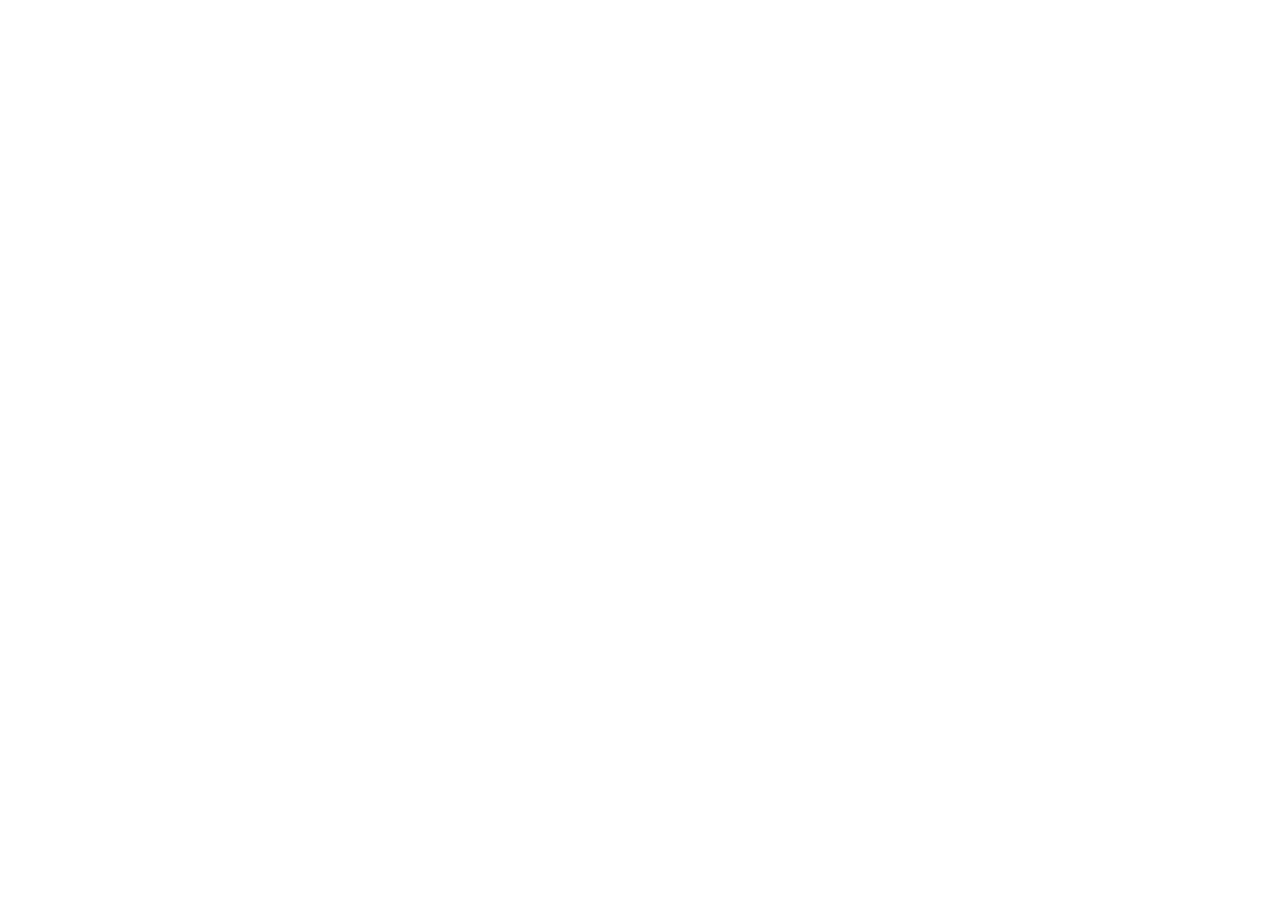
==== commit 195e310f: "Merge pull request #2 from MPTLOKESH/feature/studio-canvas-contacts-dashboard Feature/studio canvas " ====
--- a/web/index.html
+++ b/web/index.html
@@ -1,367 +1,15 @@
-<!doctype html>
-<html lang="en">
-<head>
-<meta charset="utf-8">
-<meta name="viewport" content="width=device-width, initial-scale=1">
-<title>Voice Call</title>
-<link rel="preconnect" href="https://fonts.googleapis.com">
-<link rel="preconnect" href="https://fonts.gstatic.com" crossorigin>
-<link rel="stylesheet"
-      href="https://fonts.googleapis.com/css2?family=Geist:wght@400;500;600;700&family=Geist+Mono:wght@400;500&display=swap">
-<link rel="stylesheet" href="/static/styles.css">
-</head>
-<body>
-
-<header class="topbar">
-  <div class="brand">
-    <span class="mark" aria-hidden="true">
-      <svg viewBox="0 0 24 24"><path d="M4 10v4M8 6v12M12 3v18M16 7v10M20 10v4"/></svg>
-    </span>
-    <span class="brand-text">
-      <b id="business-name">Voice Call</b>
-      <small id="business-purpose">a voice assistant for your business</small>
-    </span>
-  </div>
-
-  <div class="topbar-end">
-    <span class="saved" id="saved-note"></span>
-    <span class="pill mono model" id="services">—</span>
-    <button class="ghost tiny" id="toggle-setup" title="Give the call the full width">Hide setup</button>
-  </div>
-</header>
-
-<main class="split" id="split">
-
-  <!-- ───────────────────────────── left: set up ───────────────────────────── -->
-  <section class="pane" id="pane-setup" aria-label="Set up">
-    <div class="pane-head">
-      <h2>Set up</h2>
-      <span class="pane-sub">What the assistant knows before it dials</span>
-    </div>
-
-    <div class="pane-body">
-      <section class="card">
-        <header class="card-head">
-          <div class="card-title">
-            <span class="card-icon" aria-hidden="true">
-              <svg viewBox="0 0 24 24"><path d="M4 21V5a2 2 0 0 1 2-2h8a2 2 0 0 1 2 2v16M16 9h2a2 2 0 0 1 2 2v10M3 21h18M8 7h4M8 11h4M8 15h4"/></svg>
-            </span>
-            <div><h3>Your business</h3><p class="card-sub">Who is calling, and why</p></div>
-          </div>
-        </header>
-        <div class="fields two">
-          <label>Business name
-            <input type="text" id="business_name" placeholder="The Blue Door" autocomplete="off">
-          </label>
-          <label>Assistant's name
-            <input type="text" id="assistant_name" placeholder="Maya" autocomplete="off">
-          </label>
-        </div>
-        <label>Why it is calling
-          <input type="text" id="purpose" placeholder="Call customers to confirm their table booking.">
-          <small>The suggested questions come from this.</small>
-        </label>
-        <div class="fields two">
-          <label>Calling from
-            <input type="text" id="calling_from" placeholder="the customer care team" autocomplete="off">
-            <small>Optional. Said as "Maya from Bella Cucina, from …"</small>
-          </label>
-          <label>Says it's an AI
-            <select id="ai_disclosure">
-              <option value="when_asked">When asked</option>
-              <option value="at_start">In the greeting, and when asked</option>
-            </select>
-          </label>
-        </div>
-        <div class="fields two">
-          <label>Language
-            <input type="text" id="language" placeholder="English">
-          </label>
-          <label>Wrap up after
-            <span class="with-unit">
-              <input type="number" id="max_minutes" min="1" max="30" step="0.5" placeholder="4">
-              <span class="unit">min</span>
-            </span>
-          </label>
-        </div>
-      </section>
-
-      <section class="card">
-        <header class="card-head">
-          <div class="card-title">
-            <span class="card-icon" aria-hidden="true">
-              <svg viewBox="0 0 24 24"><path d="M12 3l1.8 4.7 4.7 1.8-4.7 1.8L12 16l-1.8-4.7-4.7-1.8 4.7-1.8zM19 15l.8 2.2 2.2.8-2.2.8L19 21l-.8-2.2-2.2-.8 2.2-.8z"/></svg>
-            </span>
-            <div><h3>Personality</h3><p class="card-sub">How it comes across on the phone</p></div>
-          </div>
-        </header>
-        <div class="fields three">
-          <label>Tone
-            <select id="tone">
-              <option value="friendly">Friendly</option>
-              <option value="warm">Warm</option>
-              <option value="professional">Professional</option>
-              <option value="energetic">Energetic</option>
-              <option value="calm">Calm</option>
-            </select>
-          </label>
-          <label>How much it says
-            <select id="reply_length">
-              <option value="brief">Brief</option>
-              <option value="balanced">Balanced</option>
-              <option value="chatty">Chatty</option>
-            </select>
-          </label>
-          <label>Formality
-            <select id="formality">
-              <option value="casual">Casual</option>
-              <option value="neutral">Neutral</option>
-              <option value="formal">Formal</option>
-            </select>
-          </label>
-        </div>
-      </section>
-
-      <section class="card">
-        <header class="card-head">
-          <div class="card-title">
-            <span class="card-icon" aria-hidden="true">
-              <svg viewBox="0 0 24 24"><path d="M3 10v4M7 6v12M11 3v18M15 8v8M19 5v14"/></svg>
-            </span>
-            <div><h3>Voice and speech</h3><p class="card-sub">What it sounds like</p></div>
-          </div>
-          <div class="card-actions">
-            <button id="hear" class="ghost">
-              <svg viewBox="0 0 24 24" aria-hidden="true"><path d="M7 4v16l13-8z"/></svg>
-              <span>Hear it</span>
-            </button>
-          </div>
-        </header>
-        <div class="fields two">
-          <label>Voice
-            <select id="voice_id"><option value="">Default voice</option></select>
-            <small id="voice-about"></small>
-          </label>
-          <label><span class="label-row">Speed <span class="mono value" id="speed-shown">1.00×</span></span>
-            <input type="range" id="speaking_speed" min="0.7" max="1.2" step="0.05" value="1">
-            <span class="range-ends"><small>Slower</small><small>Faster</small></span>
-          </label>
-        </div>
-        <label>Other languages it may switch to
-          <input type="text" id="other_languages" placeholder="Hindi, Tamil" autocomplete="off">
-          <small>Separated by commas. It replies in the language the customer uses.</small>
-        </label>
-      </section>
-
-      <section class="card">
-        <header class="card-head">
-          <div class="card-title">
-            <span class="card-icon" aria-hidden="true">
-              <svg viewBox="0 0 24 24"><path d="M12 3l8 3v6c0 5-3.5 8-8 9-4.5-1-8-4-8-9V6zM9 12l2 2 4-4"/></svg>
-            </span>
-            <div><h3>What it may say</h3><p class="card-sub">Facts it can share, and rules it never breaks</p></div>
-          </div>
-        </header>
-        <label>Facts it may share
-          <textarea id="business_info" rows="3"
-            placeholder="Open 12:00 to 23:00, Tuesday to Sunday.&#10;Free parking behind the restaurant."></textarea>
-          <small>One per line. Asked anything else, it says a colleague will follow up.</small>
-        </label>
-        <label>Rules it must follow
-          <textarea id="rules" rows="3"
-            placeholder="Never offer discounts, refunds or free items.&#10;Never ask for card or payment details."></textarea>
-          <small>One per line. Boundaries go here too: topics to avoid, angry callers, handing over to a person.</small>
-        </label>
-      </section>
-
-      <section class="card">
-        <header class="card-head">
-          <div class="card-title">
-            <span class="card-icon" aria-hidden="true">
-              <svg viewBox="0 0 24 24"><path d="M4 6h10M18 6h2M4 12h4M12 12h8M4 18h12M20 18h0"/><circle cx="16" cy="6" r="2"/><circle cx="10" cy="12" r="2"/><circle cx="18" cy="18" r="2"/></svg>
-            </span>
-            <div><h3>How the call runs</h3><p class="card-sub">Patience, retries and the ending</p></div>
-          </div>
-        </header>
-        <div class="fields three">
-          <label>Re-asks an unclear answer
-            <span class="with-unit">
-              <input type="number" id="tries_per_question" min="1" max="5" step="1" placeholder="3">
-              <span class="unit">times</span>
-            </span>
-          </label>
-          <label>Hangs up after
-            <span class="with-unit">
-              <input type="number" id="silences_before_ending" min="1" max="5" step="1" placeholder="2">
-              <span class="unit">silences</span>
-            </span>
-          </label>
-          <label>Waits after they stop
-            <select id="wait_after_speech_ms">
-              <option value="350">Quick · 0.35 s</option>
-              <option value="450">Normal · 0.45 s</option>
-              <option value="700">Patient · 0.7 s</option>
-              <option value="1000">Very patient · 1 s</option>
-            </select>
-          </label>
-        </div>
-        <div class="toggles">
-          <label class="switch">
-            <input type="checkbox" id="confirm_at_end">
-            <span><b>Read the answers back</b><small>Confirms everything at the end of the call</small></span>
-          </label>
-          <label class="switch">
-            <input type="checkbox" id="allow_interruptions">
-            <span><b>Can be interrupted</b><small>The customer can talk over it and it stops</small></span>
-          </label>
-        </div>
-      </section>
-
-      <section class="card">
-        <header class="card-head">
-          <div class="card-title">
-            <span class="card-icon" aria-hidden="true">
-              <svg viewBox="0 0 24 24"><path d="M21 12a8 8 0 0 1-11.6 7.1L4 20l1-4.6A8 8 0 1 1 21 12zM10 9.5a2 2 0 1 1 3 1.7c-.6.4-1 .8-1 1.5M12 15.5v.01"/></svg>
-            </span>
-            <div><h3>Questions</h3><p class="card-sub">What it asks, and what counts as an answer</p></div>
-          </div>
-          <div class="card-actions">
-            <button id="suggest" class="ghost">Suggest <span class="tag ai">AI</span></button>
-            <button id="add-question" class="ghost">+ Add</button>
-          </div>
-        </header>
-        <p class="hint" id="questions-hint">
-          The rule is plain English and the assistant checks answers against it. An answer that breaks it is not
-          saved, and it asks again.
-        </p>
-        <div id="questions"></div>
-      </section>
-    </div>
-
-    <footer class="pane-foot">
-      <span id="setup-problems" class="problems"></span>
-      <button class="ghost" id="reset" title="Empty every field and start a new setup">Reset</button>
-      <button class="ghost" id="save">Save</button>
-      <button class="primary" id="save-and-call">Save and call</button>
-    </footer>
-  </section>
-
-  <!-- ────────────────────────────── right: call ───────────────────────────── -->
-  <section class="pane pane-call" id="pane-call" aria-label="Call">
-    <div class="pane-head">
-      <h2>Call</h2>
-      <span class="pane-sub">A live test of everything on the left</span>
-    </div>
-
-    <div class="pane-body">
-
-      <!-- before a call -->
-      <div class="card start-card" id="start-card">
-        <div class="hero">
-          <span class="orb hero-orb" data-state="idle" aria-hidden="true"><i></i></span>
-          <h3>Test your assistant</h3>
-          <p>Talk to it the way a customer would. It listens, answers and saves what you say.</p>
-        </div>
-
-        <label>Customer's name, if known
-          <input type="text" id="customer" placeholder="Priya Sharma" autocomplete="off">
-        </label>
-
-        <label class="switch">
-          <input type="checkbox" id="speak" checked>
-          <span><b>Speak out loud</b><small>Turn off to test the logic without using speech credits</small></span>
-        </label>
-
-        <div class="mic-row">
-          <button id="check-mic" class="ghost">
-            <svg viewBox="0 0 24 24" aria-hidden="true"><path d="M12 3a3 3 0 0 0-3 3v6a3 3 0 0 0 6 0V6a3 3 0 0 0-3-3zM5 11a7 7 0 0 0 14 0M12 18v3"/></svg>
-            <span>Check my microphone</span>
-          </button>
-          <div class="meter" id="mic-meter" hidden>
-            <div class="bar"><span id="mic-level"></span></div>
-            <div class="mono tiny" id="mic-numbers"></div>
-          </div>
-        </div>
-
-        <button class="primary big" id="start">
-          <svg viewBox="0 0 24 24" aria-hidden="true"><path d="M5 4h4l2 5-2.5 1.5a11 11 0 0 0 5 5L15 13l5 2v4a2 2 0 0 1-2 2A16 16 0 0 1 3 6a2 2 0 0 1 2-2"/></svg>
-          <span>Start the call</span>
-        </button>
-        <p class="problems" id="call-problems"></p>
-      </div>
-
-      <!-- during a call -->
-      <div class="call-grid" id="call-grid" hidden>
-        <section class="card talk">
-          <header class="statusbar">
-            <span class="orb" id="orb" data-state="idle"><i></i></span>
-            <div class="status-text">
-              <b id="status">Ready</b>
-              <div class="bar slim"><span id="call-level"></span></div>
-              <div class="mono tiny" id="call-numbers"></div>
-            </div>
-            <button id="hangup" class="danger">
-              <svg viewBox="0 0 24 24" aria-hidden="true"><path d="M3 15.5c5-4.7 13-4.7 18 0l-2.5 2.5-3.5-1.5V14a11 11 0 0 0-6 0v2.5L5.5 18z"/></svg>
-              <span>End call</span>
-            </button>
-          </header>
-
-          <div class="timings mono">
-            <span>heard <b id="t-heard">–</b></span>
-            <span>thought <b id="t-think">–</b></span>
-            <span>spoke <b id="t-speak">–</b></span>
-            <span>call <b id="t-total">0.0s</b></span>
-          </div>
-
-          <div class="transcript" id="transcript"></div>
-
-          <footer class="controls" id="controls">
-            <span class="hint" id="talk-hint">Just talk. Interrupt whenever you like.</span>
-            <button id="silent" class="ghost tiny">Say nothing</button>
-          </footer>
-        </section>
-
-        <div class="call-side">
-          <section class="card">
-            <header class="card-head">
-              <div class="card-title">
-                <span class="card-icon" aria-hidden="true">
-                  <svg viewBox="0 0 24 24"><path d="M9 11l3 3 8-8M20 12v6a2 2 0 0 1-2 2H6a2 2 0 0 1-2-2V6a2 2 0 0 1 2-2h9"/></svg>
-                </span>
-                <h3>Answers</h3>
-              </div>
-              <span class="pill" id="progress">0 of 0</span>
-            </header>
-            <div id="answers" class="answers"></div>
-            <div id="ending" class="ending" hidden>
-              <div class="outcome" id="outcome"></div>
-              <p class="summary" id="summary"></p>
-              <button class="primary" id="again">New call</button>
-            </div>
-          </section>
-
-          <section class="card">
-            <header class="card-head">
-              <div class="card-title">
-                <span class="card-icon" aria-hidden="true">
-                  <svg viewBox="0 0 24 24"><path d="M22 12h-4l-3 9L9 3l-3 9H2"/></svg>
-                </span>
-                <h3>What the code decided</h3>
-              </div>
-              <span class="tag live">live</span>
-            </header>
-            <div id="events" class="events"></div>
-          </section>
-        </div>
-      </div>
-
-    </div>
-  </section>
-
-</main>
-
-<div class="toasts" id="toasts"></div>
-
-<script type="module" src="/static/js/app.js"></script>
-</body>
-</html>
+<!doctype html>
+<html lang="en">
+  <head>
+    <meta charset="utf-8" />
+    <meta name="viewport" content="width=device-width, initial-scale=1" />
+    <title>Voice Call</title>
+    <link rel="icon" href="/favicon.svg" type="image/svg+xml" />
+    <script type="module" crossorigin src="/assets/index-lz5GgadB.js"></script>
+    <link rel="stylesheet" crossorigin href="/assets/index-CQpEQztW.css">
+  </head>
+  <body>
+    <div id="root"></div>+
+  </body>
+</html>
